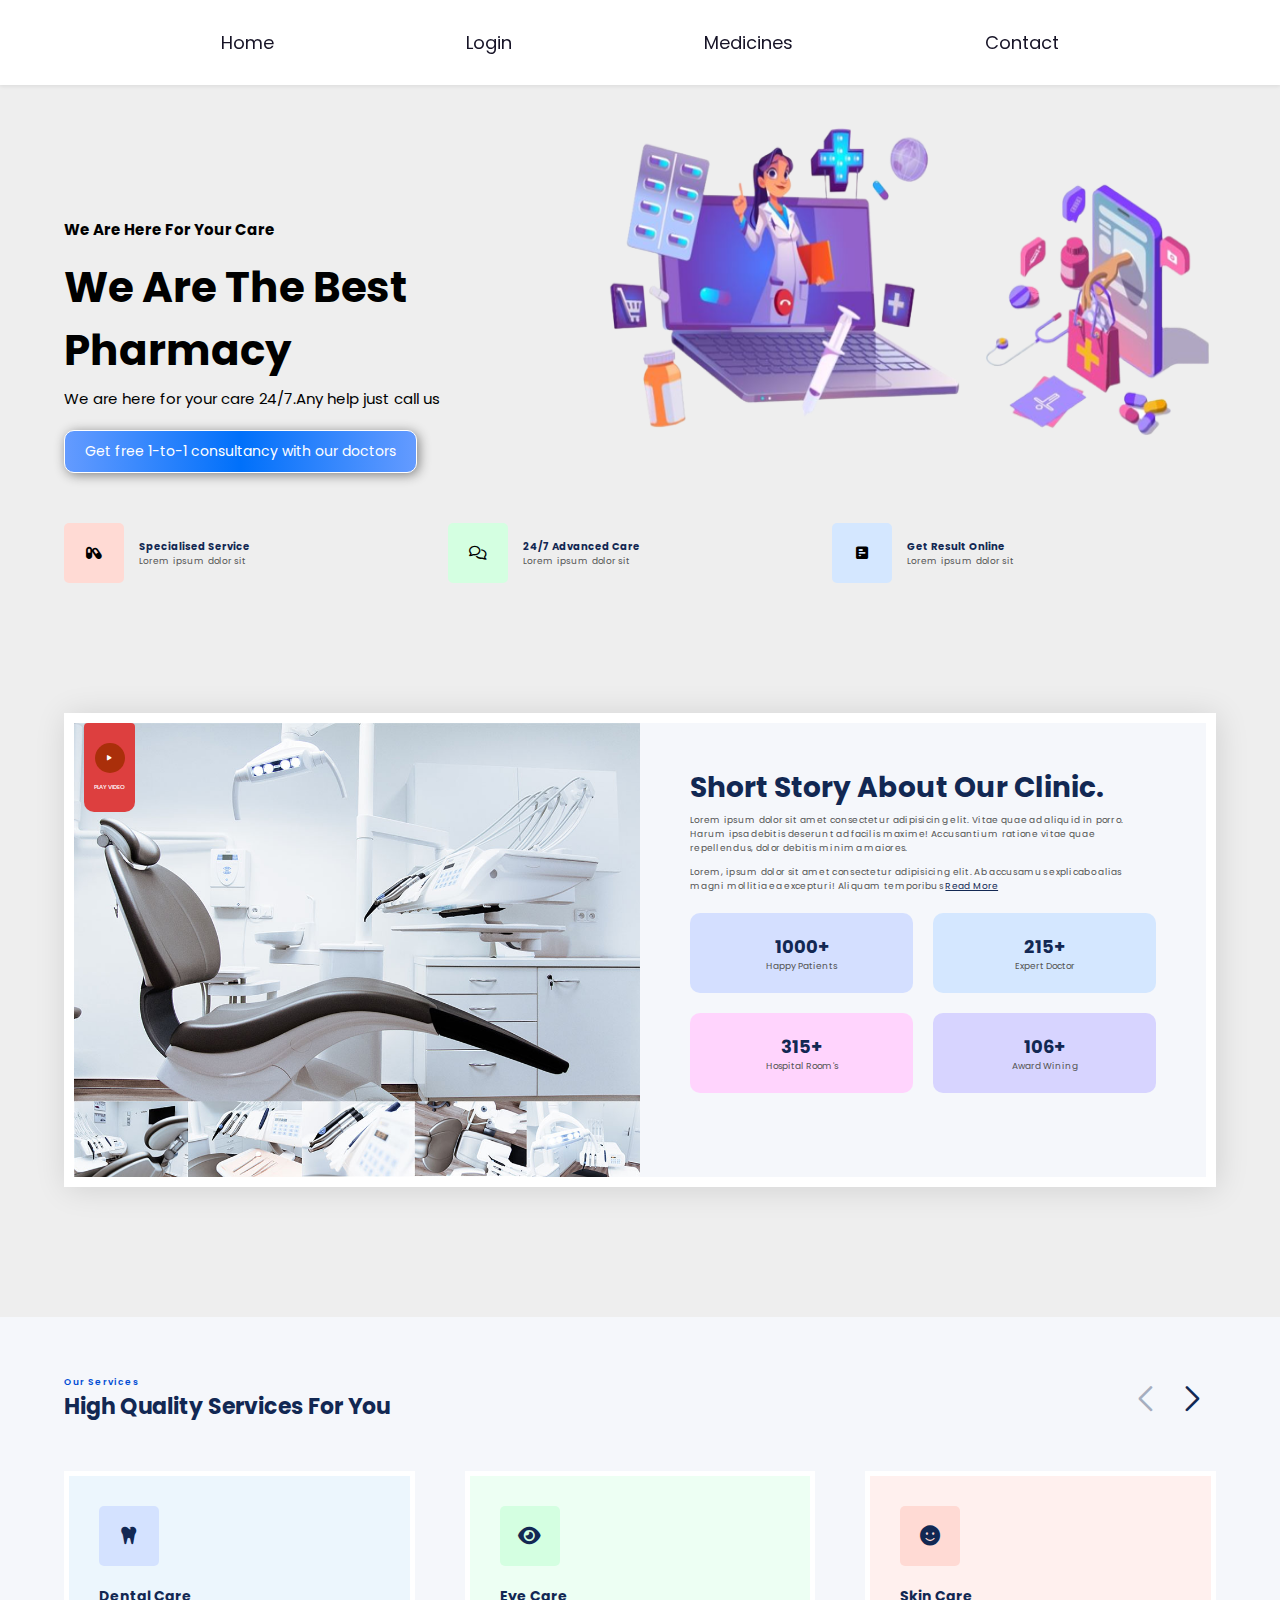
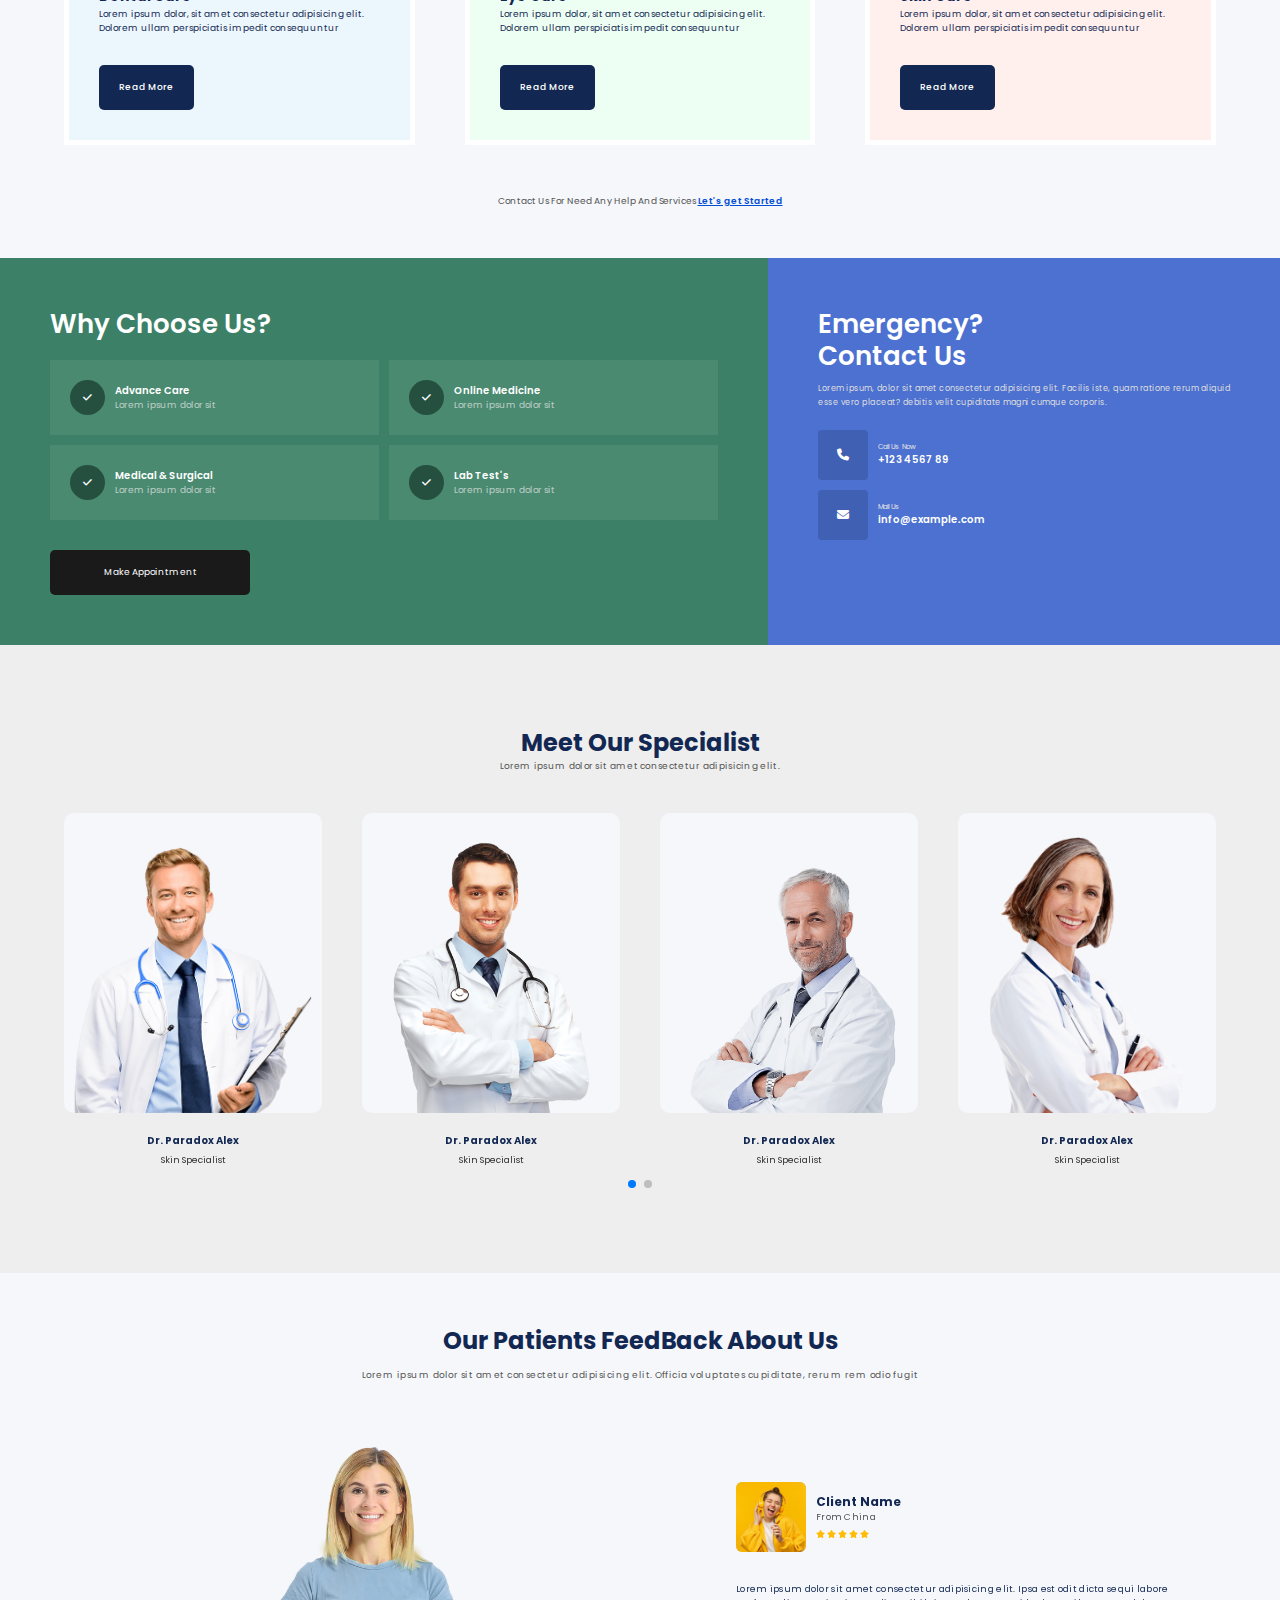
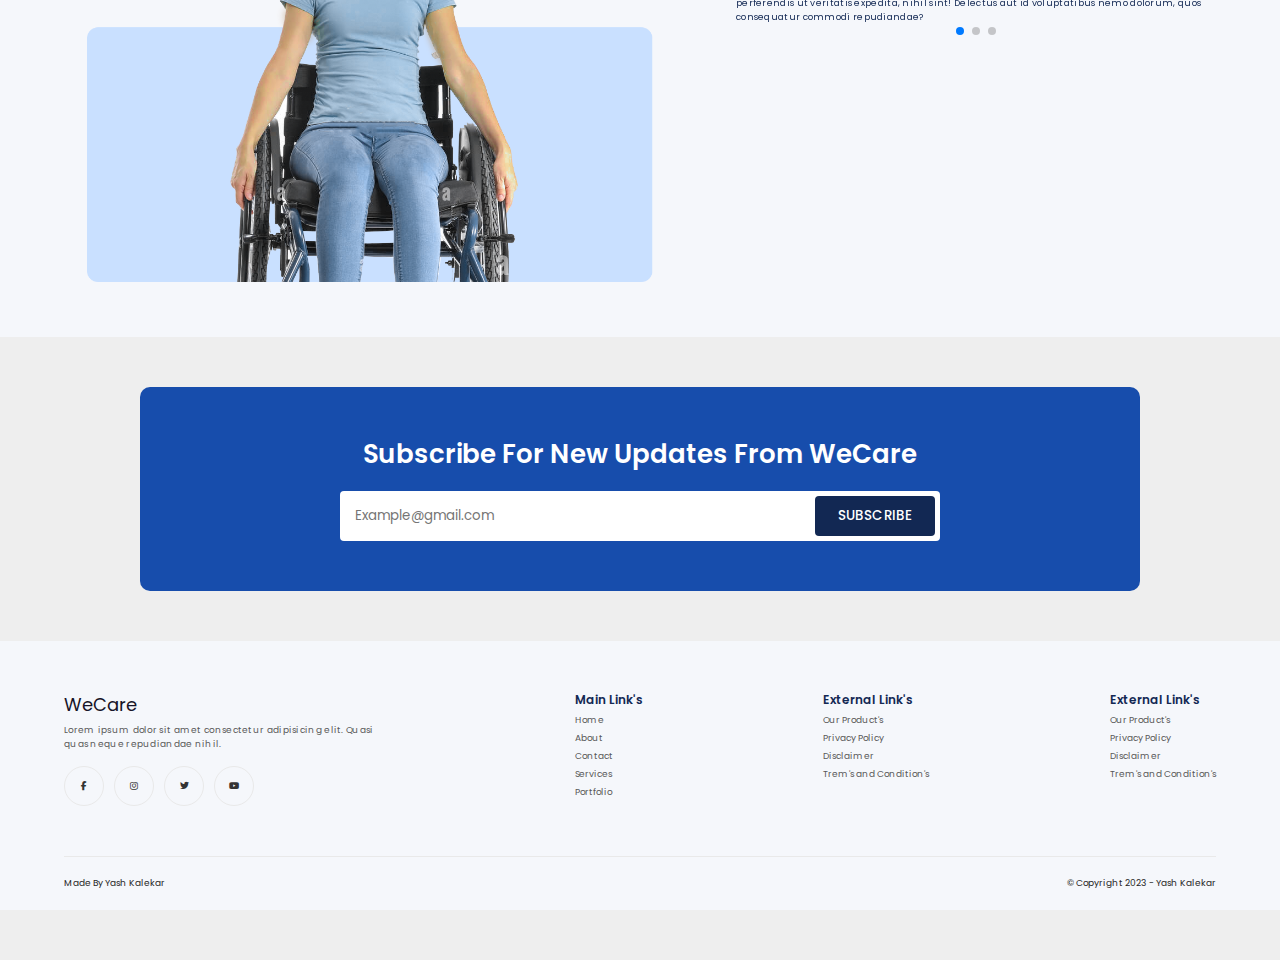
==== index.html @ 453a5436 "your msg" ====
<!DOCTYPE html>
<html>
<head>
	<meta charset="utf-8">
	<meta http-equiv="X-UA-Compatible" content="IE=edge">
	<meta name="viewport" content="width-device-width, initial-scale=1.0">
	<title>Home</title>
	<!--LINK FOR CSS-->
	<link rel="stylesheet" href="index.css">
	 <!--==Fav-icon=====================-->
    <link rel="shortcut icon" href="images/fav-icon.png">
    <link rel="preconnect" href="https://fonts.googleapis.com"><link rel="preconnect" href="https://fonts.gstatic.com" crossorigin><link href="https://fonts.googleapis.com/css2?family=Poppins:ital,wght@0,100;0,200;0,300;0,400;0,500;0,600;0,700;0,800;0,900;1,100;1,200;1,300;1,400;1,500;1,600;1,700;1,800;1,900&display=swap" rel="stylesheet">
    <!--==Font-Awesome-for-icons=====-->
    <link rel="stylesheet" href="https://cdnjs.cloudflare.com/ajax/libs/font-awesome/6.2.1/css/all.min.css">
    <!-- Link Swiper's CSS -->
    <link rel="stylesheet" href="https://unpkg.com/swiper/swiper-bundle.min.css">
    <!--<link rel="stylesheet" href="https://cdn.jsdelivr.net/npm/swiper/swiper-bundle.min.css">-->

</head>
<body>
<!--Preloader-->
<div id="preloader">
</div>
<!--Preloader-->
	<!--HEADER-->
	<header class="header">
		<!--NAV-->
		<div class="nav-container">
			<a href="index.html" class="logo">Home</a>
			<a href="login.html" class="logo">Login</a>
			<a href="medicine.html" class="logo">Medicines</a>
			<a href="contact.html" class="logo">Contact</a>
    	
	</header>

	<!--main-->

<section class="main">
	<div class="left">
		<h2>We are Here for your care</h2>
		<h1>We are the best pharmacy</h1>
		<p>We are here for your care 24/7.Any help just call us</p>

		<a href="doctor.html"><!--Change it-->
			<button>Get free 1-to-1 consultancy with our doctors</button>
		</a>
	</div>

	<div class="right">
		<img src="image/w1.png"> 	
	</div>
	
</section>

<!--main-->

<!--ABOUT US-->


    <!--==service-info===========================-->
    <section class="what-we-provide">

        <!--**box1***********-->
        <div class="w-info-box w-i-box1">
            <!--icon-->
            <div class="w-info-icon">
                <i class="fa-solid fa-capsules"></i>
            </div>
            <!--text-->
            <div class="w-info-text">
                <strong>Specialised Service</strong>
                <p>Lorem ipsum dolor sit </p>
            </div>
        </div>
        <!--**box2***********-->
        <div class="w-info-box w-i-box2">
            <!--icon-->
            <div class="w-info-icon">
                <i class="fa-regular fa-comments"></i>
            </div>
            <!--text-->
            <div class="w-info-text">
                <strong>24/7 Advanced Care</strong>
                <p>Lorem ipsum dolor sit </p>
            </div>
        </div>
        <!--**box3***********-->
        <div class="w-info-box w-i-box3">
            <!--icon-->
            <div class="w-info-icon">
                <i class="fa-solid fa-square-poll-horizontal"></i>
            </div>
            <!--text-->
            <div class="w-info-text">
                <strong>Get Result Online</strong>
                <p>Lorem ipsum dolor sit </p>
            </div>
        </div>
    
    </section><!--end-->


    <!--==Story=============================-->
    <section id="our_story">

        <!--**img**-->
        <div class="our-story-img">
            <img src="images/story_img.jpg" />
            <a href="#" class="story-play-btn">
                <i class="fa-solid fa-play"></i>
                Play Video
            </a>
        </div>
        <!--**text**-->
        <div class="our-stroy-text">
            <h2>Short Story About Our Clinic.</h2>
            <p>Lorem ipsum dolor sit amet consectetur adipisicing elit. Vitae quae ad aliquid in porro. Harum ipsa debitis deserunt ad facilis maxime! Accusantium ratione vitae quae repellendus, dolor debitis minima maiores.</p>
            <p>Lorem, ipsum dolor sit amet consectetur adipisicing elit. Ab accusamus explicabo alias magni mollitia ea excepturi! Aliquam temporibus <a>Read More</a></p>
            <!--numbers-of-happy-patients-->
            <div class="story-numbers-container">
                <!--box-->
                <div class="story-numbers-box s-n-box1">
                    <strong>1000+</strong>
                    <span>Happy Patients</span>
                </div>
                <!--box-->
                <div class="story-numbers-box s-n-box2">
                    <strong>215+</strong>
                    <span>Expert Doctor</span>
                </div>
                <!--box-->
                <div class="story-numbers-box s-n-box3">
                    <strong>315+</strong>
                    <span>Hospital Room's</span>
                </div>
                <!--box-->
                <div class="story-numbers-box s-n-box4">
                    <strong>106+</strong>
                    <span>Award Wining</span>
                </div>
            </div>
        </div>
        
    </section><!--story-end-->

        <!--==Our-Services======================-->
    <section id="our-services">

        <!--**heading********************-->
        <div class="services-heading">
            <!--text-->
            <div class="services-heading-text">
                <strong>Our Services</strong>
                <h2>High Quality Services For You</h2>
            </div>
            <!--btns-->
            <div class="service-slide-btns">
                <div class="swiper-button-prev"></div>
                <div class="swiper-button-next"></div>
            </div>
        </div>

        <!--**container*******************-->
        <div class="services-box-container">

             <!-- Swiper -->
            <div class="swiper mySwiperservices">
                <div class="swiper-wrapper">
                    <!--**1*******-->
                    <div class="swiper-slide">
                    <!--**box1**-->
                    <div class="service-box s-box1">
                        <!--icon-->
                        <i class="fa-solid fa-tooth"></i>
                        <!--title-->
                        <strong>Dental Care</strong>
                        <!--details-->
                        <p>Lorem ipsum dolor, sit amet consectetur adipisicing elit. Dolorem ullam perspiciatis impedit consequuntur</p>
                        <!--read more-->
                        <a href="#">Read More</a>
                    </div>
                    </div><!--slide-end-->
                    <!--**1*******-->
                    <div class="swiper-slide">
                    <!--**box1**-->
                    <div class="service-box s-box2">
                        <!--icon-->
                        <i class="fa-solid fa-eye"></i>
                        <!--title-->
                        <strong>Eye Care</strong>
                        <!--details-->
                        <p>Lorem ipsum dolor, sit amet consectetur adipisicing elit. Dolorem ullam perspiciatis impedit consequuntur</p>
                        <!--read more-->
                        <a href="#">Read More</a>
                    </div>
                    </div><!--slide-end-->
                    <!--**1*******-->
                    <div class="swiper-slide">
                    <!--**box1**-->
                    <div class="service-box s-box3">
                        <!--icon-->
                        <i class="fa-solid fa-face-smile"></i>
                        <!--title-->
                        <strong>Skin Care</strong>
                        <!--details-->
                        <p>Lorem ipsum dolor, sit amet consectetur adipisicing elit. Dolorem ullam perspiciatis impedit consequuntur</p>
                        <!--read more-->
                        <a href="#">Read More</a>
                    </div>
                    </div><!--slide-end-->
                    <!--**1*******-->
                    <div class="swiper-slide">
                    <!--**box1**-->
                    <div class="service-box s-box4">
                        <!--icon-->
                        <i class="fa-solid fa-user-doctor"></i>
                        <!--title-->
                        <strong>Surgical</strong>
                        <!--details-->
                        <p>Lorem ipsum dolor, sit amet consectetur adipisicing elit. Dolorem ullam perspiciatis impedit consequuntur</p>
                        <!--read more-->
                        <a href="#">Read More</a>
                    </div>
                    </div><!--slide-end-->
                </div><!--wrapper-end-->
            </div><!--swiper-end-->

        </div>

        <!--btn-->
        <span class="service-btn">Contact Us For Need Any Help And Services <a href="#">Let's get Started</a></span>
    
    </section><!--services-end-->

        <!--==Why-choose-us=======================-->
    <section id="why-choose-us">

        <!--**left*****************-->
        <div class="why-choose-us-left">
            <h3>Why Choose Us?</h3>
            <!--==container====-->
            <div class="why-choose-box-container">
                <!--**box**-->
                <div class="why-choose-box">
                    <!--icon-->
                    <i class="fa-solid fa-check"></i>
                    <!--text-->
                    <div class="why-choose-box-text">
                        <strong>Advance Care</strong>
                        <p>Lorem ipsum dolor sit</p>
                    </div>
                </div>
                <!--**box**-->
                <div class="why-choose-box">
                    <!--icon-->
                    <i class="fa-solid fa-check"></i>
                    <!--text-->
                    <div class="why-choose-box-text">
                        <strong>Online Medicine</strong>
                        <p>Lorem ipsum dolor sit</p>
                    </div>
                </div>
                <!--**box**-->
                <div class="why-choose-box">
                    <!--icon-->
                    <i class="fa-solid fa-check"></i>
                    <!--text-->
                    <div class="why-choose-box-text">
                        <strong>Medical & Surgical</strong>
                        <p>Lorem ipsum dolor sit</p>
                    </div>
                </div>
                <!--**box**-->
                <div class="why-choose-box">
                    <!--icon-->
                    <i class="fa-solid fa-check"></i>
                    <!--text-->
                    <div class="why-choose-box-text">
                        <strong>Lab Test's</strong>
                        <p>Lorem ipsum dolor sit</p>
                    </div>
                </div>
            </div>
            <!--==btn========-->
            <a href="#" class="why-choose-us-btn">Make Appointment</a>
        </div><!--left-end-->

        <!--**right*******************-->
        <div class="why-choose-us-right">
            <h3>Emergency?<br/>
                Contact Us
            </h3>
            <p>Lorem ipsum, dolor sit amet consectetur adipisicing elit. Facilis iste, quam ratione rerum aliquid esse vero placeat? debitis velit cupiditate magni cumque corporis.</p>
            <!--==container====-->
            <div class="w-right-contact-container">
                <!--**box**-->
                <div class="w-right-contact-box">
                    <i class="fa-solid fa-phone"></i>
                    <!--text-->
                    <div class="w-right-contact-box-text">
                        <span>Call Us Now</span>
                        <strong>+123 4567 89</strong>
                    </div>
                </div>
                <!--**box**-->
                <div class="w-right-contact-box">
                    <i class="fa-solid fa-envelope"></i>
                    <!--text-->
                    <div class="w-right-contact-box-text">
                        <span>Mail Us</span>
                        <strong>info@example.com</strong>
                    </div>
                </div>
            </div>
        </div><!--right-end-->

    </section><!--end-->




    <!--==Team===========================-->
    <section id="our-team">

        <!--**heading*****************-->
        <div class="our-team-heading">
            <h3>Meet Our Specialist</h3>
            <p>Lorem ipsum dolor sit amet consectetur adipisicing elit.</p>
        </div>

        <!--**team-container***********-->
        <div class="team-box-container">
            <!-- Swiper -->
            <div class="swiper mySwiperteam">
            <div class="swiper-wrapper">
                <!--**1***-->
                <div class="swiper-slide">
                    <!--**box**-->
                    <div class="team-box">
                        <!--img-->
                        <div class="team-img">
                            <img alt="" src="images/d1.png">
                        </div>
                        <!--text-->
                        <div class="team-text">
                            <strong>Dr. Paradox Alex</strong>
                            <span>Skin Specialist</span>
                        </div>
                    </div>
                </div><!--end-slide-->
                <!--**1***-->
                <div class="swiper-slide">
                    <!--**box**-->
                    <div class="team-box">
                        <!--img-->
                        <div class="team-img">
                            <img alt="" src="images/d2.png">
                        </div>
                        <!--text-->
                        <div class="team-text">
                            <strong>Dr. Paradox Alex</strong>
                            <span>Skin Specialist</span>
                        </div>
                    </div>
                </div><!--end-slide-->
                <!--**1***-->
                <div class="swiper-slide">
                    <!--**box**-->
                    <div class="team-box">
                        <!--img-->
                        <div class="team-img">
                            <img alt="" src="images/d3.png">
                        </div>
                        <!--text-->
                        <div class="team-text">
                            <strong>Dr. Paradox Alex</strong>
                            <span>Skin Specialist</span>
                        </div>
                    </div>
                </div><!--end-slide-->
                <!--**1***-->
                <div class="swiper-slide">
                    <!--**box**-->
                    <div class="team-box">
                        <!--img-->
                        <div class="team-img">
                            <img alt="" src="images/d4.png">
                        </div>
                        <!--text-->
                        <div class="team-text">
                            <strong>Dr. Paradox Alex</strong>
                            <span>Skin Specialist</span>
                        </div>
                    </div>
                </div><!--end-slide-->
                <!--**1***-->
                <div class="swiper-slide">
                    <!--**box**-->
                    <div class="team-box">
                        <!--img-->
                        <div class="team-img">
                            <img alt="" src="images/d5.png">
                        </div>
                        <!--text-->
                        <div class="team-text">
                            <strong>Dr. Paradox Alex</strong>
                            <span>Skin Specialist</span>
                        </div>
                    </div>
                </div><!--end-slide-->
            </div><!--wrapper-end-->
            <div class="swiper-pagination"></div>
            </div><!--swiper-end-->

            
        
        </div>

    </section><!--team-end-->

    <!--==Testimonials============================-->
    <section id="testimonials">

        <!--**heading****************-->
        <div class="testimonials-heading">
            <h3>Our Patients FeedBack About Us</h3>
            <p>Lorem ipsum dolor sit amet consectetur adipisicing elit. Officia voluptates cupiditate, rerum rem odio fugit</p>
        </div>


        <!--**testimonials-Content****-->
        <div class="testimonials-content">

            <!--**img************-->
            <div class="testimonials-img">
                <img alt="" src="images/testimonials-img.png">
            </div>

            <!--**box-container**-->
            <div class="testimonials-box-container">

            <!-- Swiper -->
            <div class="swiper mySwipertesti">
            <div class="swiper-wrapper">
                <!--**1***********-->
                <div class="swiper-slide">
                <!--**box**-->
                <div class="testimonials-box">
                    <!--profile-->
                    <div class="t-profile">
                        <!--img-->
                        <div class="t-profile-img">
                            <img alt="" src="images/t1.jpg">
                        </div>
                        <!--text-->
                        <div class="t-profile-text">
                            <strong>Client Name</strong>
                            <span>From China</span>
                            <div class="t-rating">
                                <i class="fa-solid fa-star"></i>
                                <i class="fa-solid fa-star"></i>
                                <i class="fa-solid fa-star"></i>
                                <i class="fa-solid fa-star"></i>
                                <i class="fa-solid fa-star"></i>
                            </div>
                        </div>
                    </div>
                    <!--feedback-->
                    <p>Lorem ipsum dolor sit amet consectetur adipisicing elit. Ipsa est odit dicta sequi labore perferendis ut veritatis expedita, nihil sint! Delectus aut id voluptatibus nemo dolorum, quos consequatur commodi repudiandae?</p>
                </div><!--box-end-->
            </div><!--slide-end-->

            <!--**2***********-->
            <div class="swiper-slide">
                <!--**box**-->
                <div class="testimonials-box">
                    <!--profile-->
                    <div class="t-profile">
                        <!--img-->
                        <div class="t-profile-img">
                            <img alt="" src="images/t1.jpg">
                        </div>
                        <!--text-->
                        <div class="t-profile-text">
                            <strong>Client Name</strong>
                            <span>From China</span>
                            <div class="t-rating">
                                <i class="fa-solid fa-star"></i>
                                <i class="fa-solid fa-star"></i>
                                <i class="fa-solid fa-star"></i>
                                <i class="fa-solid fa-star"></i>
                                <i class="fa-solid fa-star"></i>
                            </div>
                        </div>
                    </div>
                    <!--feedback-->
                    <p>Lorem ipsum dolor sit amet consectetur adipisicing elit. Ipsa est odit dicta sequi labore perferendis ut veritatis expedita, nihil sint! Delectus aut id voluptatibus nemo dolorum, quos consequatur commodi repudiandae?</p>
                </div><!--box-end-->
            </div><!--slide-end-->

            <!--**3***********-->
            <div class="swiper-slide">
                <!--**box**-->
                <div class="testimonials-box">
                    <!--profile-->
                    <div class="t-profile">
                        <!--img-->
                        <div class="t-profile-img">
                            <img alt="" src="images/t1.jpg">
                        </div>
                        <!--text-->
                        <div class="t-profile-text">
                            <strong>Client Name</strong>
                            <span>From China</span>
                            <div class="t-rating">
                                <i class="fa-solid fa-star"></i>
                                <i class="fa-solid fa-star"></i>
                                <i class="fa-solid fa-star"></i>
                                <i class="fa-solid fa-star"></i>
                                <i class="fa-solid fa-star"></i>
                            </div>
                        </div>
                    </div>
                    <!--feedback-->
                    <p>Lorem ipsum dolor sit amet consectetur adipisicing elit. Ipsa est odit dicta sequi labore perferendis ut veritatis expedita, nihil sint! Delectus aut id voluptatibus nemo dolorum, quos consequatur commodi repudiandae?</p>
                </div><!--box-end-->
            </div><!--slide-end-->
            
            </div><!--wrapper-end-->
            <div class="swiper-pagination"></div>
            </div><!--swiper-end-->

            </div><!--container-end-->
        
        </div><!--content-end-->

    </section><!--testimonials-end-->


    <!--==Subscribe===========================-->
    <section id="subscribe">
        <h3>Subscribe For New Updates From WeCare</h3>
        <!--subcribe-box-->
        <form class="subscribe-box">
            <input type="email" placeholder="Example@gmail.com">
            <button>Subscribe</button>
        </form>
    </section><!--end-->


    <footer>
        <div class="footer-container">
            <!--**comoany-box**-->
            <div class="footer-company-box">
                <!--logo-->
                <a href="#" class="logo"><span>We</span>Care</a>
                <!--details-->
                <p>Lorem ipsum dolor sit amet consectetur adipisicing elit. Quasi quas neque repudiandae nihil.</p>
                <!--social-box-->
                <div class="footer-social">
                    <a href="#"><i class="fa-brands fa-facebook-f"></i></a>
                    <a href="#"><i class="fa-brands fa-instagram"></i></a>
                    <a href="#"><i class="fa-brands fa-twitter"></i></a>
                    <a href="#"><i class="fa-brands fa-youtube"></i></a>
                </div>
            </div>
            <!--**link-box***-->
            <div class="footer-link-box">
                <strong>Main Link's</strong>
                <ul>
                    <li><a href="#">Home</a></li>
                    <li><a href="#">About</a></li>
                    <li><a href="#">Contact</a></li>
                    <li><a href="#">Services</a></li>
                    <li><a href="#">Portfolio</a></li>
                </ul>
            </div>
            <!--**link-box***-->
            <div class="footer-link-box">
                <strong>External Link's</strong>
                <ul>
                    <li><a href="#">Our Product's</a></li>
                    <li><a href="#">Privacy Policy</a></li>
                    <li><a href="#">Disclaimer</a></li>
                    <li><a href="#">Trem's and Condition's</a></li>
                </ul>
            </div>
            <!--**link-box***-->
            <div class="footer-link-box">
                <strong>External Link's</strong>
                <ul>
                    <li><a href="#">Our Product's</a></li>
                    <li><a href="#">Privacy Policy</a></li>
                    <li><a href="#">Disclaimer</a></li>
                    <li><a href="#">Trem's and Condition's</a></li>
                </ul>
            </div>
            
   
        </div>

        <!--**bottom**********************-->
        <div class="footer-bottom">
            <span class="footer-owner">Made By Yash Kalekar</span>
            <span class="copyright">&#169; Copyright 2023 -  Yash Kalekar</span>
        </div>
    </footer>


<script>
	var loader = document.getElementById("preloader");
	window.addEventListener("load", function() {
		loader.style.display = "none"
	})
</script>
    <!-- Swiper JS -->

    <script src="https://unpkg.com/swiper/swiper-bundle.min.js"></script>

    <!--<script src="https://cdn.jsdelivr.net/npm/swiper/swiper-bundle.min.js"></script>-->

    <!-- Initialize Swiper -->
    <script>
    /*-services--*/
    var swiper = new Swiper(".mySwiperservices", {
        slidesPerView: 1,
        spaceBetween: 10,
        navigation: {
          nextEl: ".swiper-button-next",
          prevEl: ".swiper-button-prev",
        },
        breakpoints: {
          700: {
            slidesPerView: 2,
            spaceBetween: 40,
          },
          1024: {
            slidesPerView: 3,
            spaceBetween: 50,
          },
        },
      });
    /*--team--*/
    var swiper = new Swiper(".mySwiperteam", {
        slidesPerView: 1,
        spaceBetween: 10,
        pagination: {
          el: ".swiper-pagination",
          clickable: true,
        },
        breakpoints: {
          560: {
            slidesPerView: 2,
            spaceBetween: 20,
          },
          950: {
            slidesPerView: 3,
            spaceBetween: 40,
          },
          1250: {
            slidesPerView: 4,
            spaceBetween: 40,
          },
        },
      });
    /*--testimonials--*/
      var testimonialSwiper = new Swiper(".mySwipertesti", {
        pagination: {
          el: ".swiper-pagination",
        },
      });
    </script>
</body>
</html>
---- index.css ----
/* GOOGLE FONTS */
@import url('https://fonts.googleapis.com/css2?family=Poppins:wght@400;500;600;700&display=swap');
*{
	font-family: 'Poppins', sans-serif;
	margin: 0;
	padding: 0;
	scroll-padding-top: 2rem;
	scroll-behavior: smooth;
	box-sizing: border-box;
	list-style: none;
	text-decoration: none;
}
:root{
	--black: black;
	-light-color:#666;
	--box-shadow: 2px 2px 12px grey;
	--border: 2rem solid rgba(0,0,0.1);
	--main-color: #fd4646;
	--text-color: #171427;
	--bg-color: #fff;
}

html{
	font-size: 62.5%;
	overflow-x: hidden;
	scroll-behavior: smooth;
	overflow-x: scroll;
	scroll-padding-top: 7rem;

}

body{
	background: #eee;
	padding-top: 10%;
	align-items: center;
	flex-direction: column;
	margin: -20px 0 50px;
	justify-content: center;
	min-height: 100vh;
	display: flex;
}

/*header*/
header{
	position: fixed;
	top: 0;
	left: 0;
	width: 100%;
	background: var(--bg-color);
	box-shadow: 0 1px 4px hsl(0 4% 15% / 10%);
	z-index: 100;
}

.nav-container {
	display: flex;
	align-items: center;
	justify-content: space-evenly;
	padding: 29px;
}
.logo{
	font-size: 180%;
	color: var(--text-color);
	font-weight: 400;

}


/*header*/
/*main*/

.main{
	width: 90%;
	display: flex;
}

.main.left{
	padding-left: 50px;
	text-align: center;
	line-height: 1.6;
}

.main .left h2{
	padding-top: 10px;
	font-size: 15px;
	text-transform: capitalize;
	color: var(--light-color);
	margin-top: 100px;
}

.main .left h1{
	font-size: 42px;
	text-transform: capitalize;
	font-weight: 700;
	margin: 15px 0 5px;
}

.main .left p{
	margin-bottom: 20px;
	font-size: 15px;
	color: var(--light-color);
}

.main .left button{
	padding-top: 12px;
	padding: 10px 20px;
	text-align: center;
	font-size: 14px;
	color: #fff;
	cursor: pointer;
	border: 1px solid;
	box-shadow: var(--box-shadow);
	background-image: linear-gradient(to right,#649bff,#0070fa,#649bff); 
	border-radius: 10px;

}

.main .right img{
	padding-top: 10px; /* Adjust as needed */
    margin: 0; /* Remove margin if not needed */
	width: 100%;
	height: 100%;
	display: flex;
}

/*main*/

/*preloader*/
#preloader {
	background: #FFFFFF url(image/loader.gif) no-repeat center center;
    position: fixed;
    top: 0;
    left: 0;
    width: 100%;
    height: 100%;
    display: flex;
    justify-content: center;
    align-items: center;
    z-index: 9999; /* Make sure it's above other content */
}


@keyframes spin {
    0% { transform: rotate(0deg); }
    100% { transform: rotate(360deg); }
}

/*ABOUT US*/

/*==what-we-provide===============*/
.what-we-provide{
    max-width: 1200px;
    width: 90%;
    margin: 50px auto;
    display: grid;
    grid-template-columns: 1fr 1fr 1fr;
}
.w-info-box{
    display: flex;
    justify-content: flex-start;
    align-items: center;
}
.w-info-icon{
    width: 60px;
    height: 60px;
    display: flex;
    justify-content: center;
    align-items: center;
    border-radius: 5px;
    margin-right: 15px;
    font-size: 1.4rem;
}
.w-info-text{
    display: flex;
    flex-direction: column;
}
.w-info-text strong{
    color: #122853;
    font-weight: 700;
}
.w-info-text p{
    color: #535353;
    font-size: 0.9rem;
    letter-spacing: 0.3px;
}
.w-i-box1 .w-info-icon{
    background-color: #ffdad4;
}
.w-i-box2 .w-info-icon{
    background-color: #d4ffe1;
}
.w-i-box3 .w-info-icon{
    background-color: #d4e7ff;
}

/*==our-story=======================*/
#our_story{
    background-color: #f5f7fb;
    max-width: 1200px;
    width: 90%;
    margin: 80px auto;
    border: 10px solid #ffffff;
    box-shadow: 2px 2px 30px rgba(0,0,0,0.12);
    display: grid;
    grid-template-columns: 1fr 1fr;
}
.our-story-img{
    position: relative;
    display: flex;
}
.our-story-img img{
    width: 100%;
    height: 100%;
    object-fit: cover;
    object-position: center;
}
.story-play-btn{
    position: absolute;
    left: 10px;
    top: 0px;
    display: flex;
    flex-direction: column;
    justify-content: center;
    align-items: center;
    background-color: #dd3f3f;
    padding: 20px 10px;
    border-radius: 4px 4px 10px 10px;
    color: #ffffff;
    font-size: 0.6rem;
    text-transform: uppercase;
    font-weight: 500;
}
.story-play-btn i{
    width: 30px;
    height: 30px;
    border-radius: 50%;
    background-color: #aa2f0a;
    color: #ffffff;
    display: flex;
    justify-content: center;
    align-items: center;
    margin-bottom: 10px;
}
.our-stroy-text{
    padding: 50px;
}
.our-stroy-text h2{
    font-size: 2.8rem;
    color: #122853;
    line-height: 3rem;
}
.our-stroy-text p{
    color: #535353;
    font-size: 0.9rem;
    margin: 10px 0px;
    line-height: 1.4rem;
    letter-spacing: 0.3px;
}
.our-stroy-text p a{
    color: #122853;
    text-decoration: underline;
}
.story-numbers-container{
    display: grid;
    grid-template-columns: 1fr 1fr;
    grid-gap: 20px;
    margin-top: 20px;
}
.story-numbers-box{
    padding: 20px;
    display: flex;
    flex-direction: column;
    justify-content: center;
    align-items: center;
    text-align: center;
    border-radius: 10px;
}
.story-numbers-box strong{
    color: #122853;
    font-weight: 700;
    font-size: 1.8rem;
}
.story-numbers-box span{
    color: #535353;
    font-size: 0.9rem;
}
.s-n-box1{
    background-color: #d4dfff;
}
.s-n-box2{
    background-color: #d4e7ff;
}
.s-n-box3{
    background-color: #ffd4fd;
}
.s-n-box4{
    background-color: #d7d4ff;
}


/*==our-services=====================*/
#our-services{
    width: 100%;
    margin: 50px auto 0px auto;
    background-color: #f5f7fb;
    padding: 50px 0px;
    display: flex;
    flex-direction: column;
    justify-content: center;
    align-items: center;
}
.services-heading{
    display: flex;
    justify-content: space-between;
    align-items: center;
    max-width: 1200px;
    width: 90%;
    margin: auto;
}
.services-heading-text strong{
    color: #014dd5;
    font-size: 0.9rem;
    font-weight: 600;
    letter-spacing: 1px;
}
.services-heading-text h2{
    font-size: 2.2rem;
    color: #122853;
    font-weight: 700;
    max-width: 600px;
}
.swiper-button-next,
.swiper-button-prev{
    position: static !important;
    transform: translate(0,0);
    margin: 10px !important;
}
.service-slide-btns{
    display: flex;
    justify-content: center;
    align-items: center;}
.swiper-button-next::after,
.swiper-button-prev::after{
    font-size: 25px !important;
    font-weight: 800;
    color: #122853;
}
.services-box-container{
    max-width: 1200px;
    width: 90%;
    margin: 40px auto;
    overflow: hidden;
}
.service-box{
    display: flex;
    flex-direction: column;
    justify-content: center;
    align-items: flex-start;
    max-width: 100%;/*350px*/
    border: 5px solid #ffffff;
    padding: 30px;
}
.service-box:hover{
    border: 5px solid #c7d0eb;
}
.service-box i{
    font-size: 2rem;
    color: #122853;
    width: 60px;
    height: 60px;
    border-radius:5px;
    display: flex;
    justify-content: center;
    align-items: center;
}
.service-box strong{
    color: #122853;
    font-size: 1.4rem;
    margin-top: 20px;
}
.service-box p{
    font-size: 0.9rem;
    line-height: 1.4rem;
    color:#122853;
    display: -webkit-box;
    -webkit-line-clamp: 3;
    -webkit-box-orient: vertical;
    overflow: hidden;  
}
.service-box a{
    height: 45px;
    background-color: #122853;
    color: #ffffff;
    padding: 0px 20px;
    display: flex;
    justify-content: center;
    align-items: center;
    font-size: 0.9rem;
    font-weight: 500;
    border-radius: 5px;
    margin-top: 30px;
}
.s-box1 i{
    background-color: #d4e2ff;
}
.s-box2 i{
    background-color: #d4ffe1;
}
.s-box3 i{
    background-color: #ffdad4;
}
.s-box4 i{
    background-color: #faf4b8;
}

.s-box1{
    background-color: #ecf6fd;
}
.s-box2{
    background-color: #edfff3;
}
.s-box3{
    background-color: #fff0ee;
}
.s-box4{
    background-color: #fcffcf;
}
.service-btn{
    color: #535353;
    font-size: 0.9rem;
    margin-top: 10px;
    text-align: center;
    padding: 0px 10px;
}
.service-btn a{
    color: #014dd5;
    text-decoration: underline;
    font-weight: 600;
}


/*==why-choose-us======================*/
#why-choose-us{
    width: 100%;
    display: grid;
    grid-template-columns: 1.5fr 1fr;
}
.why-choose-us-left{
    padding: 50px;
    background-color: #3c8167;
}
.why-choose-us-right{
    background-color: #4c71d0;
    padding: 50px;
}
.why-choose-us-right h3,
.why-choose-us-left h3{
    font-size: 2.6rem;
    color: #ffffff;
    font-weight: 600;
    line-height: 3.2rem;
}
.why-choose-box-container{
    display: grid;
    grid-template-columns: 1fr 1fr;
    margin-top: 20px;
    grid-gap: 10px;
}
.why-choose-box{
    display: flex;
    justify-content: flex-start;
    align-items: center;
    padding: 20px;
    background-color: #4a8a70;
}
.why-choose-box i{
    width: 35px;
    height: 35px;
    border-radius: 50%;
    display: flex;
    justify-content: center;
    align-items: center;
    color: #ffffff;
    background-color: #25503f;
    margin-right: 10px;
}
.why-choose-box-text{
    display: flex;
    flex-direction: column;
    justify-content: center;
}
.why-choose-box-text strong{
    color: #ffffff;
    font-weight: 600;
}
.why-choose-box-text p{
    color: #ececec;
    font-size: 0.9rem;
    opacity: 0.7;
}
.why-choose-us-left a{
    background-color: #1a1a1b;
    color: #ffffff;
    padding: 0px 10px;
    height: 45px;
    display: flex;
    justify-content: center;
    align-items: center;
    border-radius: 5px;
    max-width: 200px;
    margin-top: 30px;
    font-size: 0.9rem;
}
.why-choose-us-right p{
    color: #dfdfdf;
    font-size: 0.8rem;
    line-height: 1.4rem;
    letter-spacing: 0.5px;
    margin: 10px 0px;
}
.w-right-contact-container{
    width: 100%;
    display: flex;
    flex-direction: column;
}
.w-right-contact-box{
    display: flex;
    justify-content: flex-start;
    align-items: center;
    margin-top: 10px;
}
.w-right-contact-box i{
    width: 50px;
    height: 50px;
    background-color:#4060b3;
    border-radius: 4px;
    display: flex;
    justify-content: center;
    align-items: center;
    color: #ffffff;
    font-size: 1.2rem;
    margin-right: 10px;
}
.w-right-contact-box-text{
    display: flex;
    flex-direction: column;
}
.w-right-contact-box-text span{
    color: #e4e4e4;
    font-size: 0.7rem;
}
.w-right-contact-box-text strong{
    font-size: 1rem;
    color: #ffffff;
    font-weight: 600;
}

/*==our-team====================*/
#our-team{
    max-width: 1200px;
    width: 90%;
    margin: 80px auto;
}
.our-team-heading{
    display: flex;
    flex-direction: column;
    justify-content: center;
    align-items: center;
    text-align: center;
}
.our-team-heading h3{
    font-size: 2.4rem;
    color: #122853;
}
.our-team-heading p{
    color: #535353;
    letter-spacing: 0.3px;
    font-size: 0.9rem;
}
.team-box-container{
    width: 100%;
    overflow: hidden;
    margin-top: 40px;
}
.team-box{
    max-width: 100%;/*300px*/
    display: flex;
    flex-direction: column;
}
.team-img{
    background-color: #f5f7fb;
    padding: 10px 10px 0px 10px;
    border-radius: 10px;
    height: 300px;
    display: flex;
    align-items: flex-end;
}
.team-img img{
    width: 100%;
    height: 95%;
    object-fit: contain;
    object-position: center bottom;
}
.team-text{
    display: flex;
    flex-direction: column;
    justify-content: center;
    align-items: center;
    text-align: center;
    padding: 10px;
    margin-top: 10px;
}
.team-text strong{
    color: #122853;
}
.team-text span{
    color: #303030;
    font-size: 0.9rem;
    margin-top: 5px;
}

/*==Testimonials=============================*/
#testimonials{
    background-color: #f5f7fb;
    padding: 50px 0px;
    width: 100%;
    display: flex;
    flex-direction: column;
    justify-content: center;
    align-items: center;
}
.testimonials-heading{
    max-width: 1200px;
    width: 90%;
    display: flex;
    flex-direction: column;
    justify-content: center;
    align-items: center;
    text-align: center;
}
.testimonials-heading h3{
    font-size: 2.4rem;
    color: #122853;
}
.testimonials-heading p{
    color: #535353;
    margin-top: 10px;
    max-width: 600px;
    font-size: 0.9rem;
    letter-spacing: 0.5px;
    line-height: 1.4rem;
}
.testimonials-content{
    max-width: 1200px;
    width: 90%;
    display: grid;
    grid-template-columns: 1.4fr 1fr;
    margin-top:50px;
}
.testimonials-img{
    height: 100%;
    margin-left: auto;
    margin-right: 60px;
}
.testimonials-img img{
    height: 100%;
    max-height: 450px;
    object-fit: contain;
    object-position: center;
}
.testimonials-box-container{
    margin-top: 50px;
    overflow: hidden;
}
.testimonials-box{
    display: flex;
    flex-direction: column;
    width: 100%;
}
.t-profile{
    display: flex;
    justify-content: flex-start;
    align-items: center;
}
.t-profile-img{
    width: 70px;
    height: 70px;
    border-radius: 6px;
    background-color: #c7d0eb;
    margin-right: 10px;
    overflow: hidden;
}
.t-profile-img img{
    width: 100%;
    height: 100%;
    object-fit: cover;
    object-position: center;
}
.t-profile-text{
    display: flex;
    flex-direction: column;
    align-items: flex-start;
}
.t-profile-text strong{
    color: #122853;
    font-size: 1.2rem;
}
.t-profile-text span{
    color: #535353;
    font-size: 0.9rem;
    letter-spacing: 0.3px;
}
.t-rating{
    font-size: 0.8rem;
    color: #ffbc02;
    margin-top: 5px;
}
.testimonials-box p{
    font-size: 0.9rem;
    color: #122853;
    line-height: 1.4rem;
    letter-spacing: 0.3px;
    margin-top: 30px;
}
.swiper-pagination{
   position: static !important;
}

/*==subscribe=====================*/
#subscribe{
    max-width: 1000px;
    width: 90%;
    background-color:#174dac;
    padding: 50px;  
    border-radius: 10px;
    margin: 50px auto;
    display: flex;
    flex-direction: column;
    justify-content: center;
    align-items: center;
}
#subscribe h3{
    font-size: 2.6rem;
    color: #ffffff;
    font-weight: 600;
    line-height: 3.4rem;
    max-width:600px;
    text-align: center;
}
.subscribe-box{
    max-width: 600px;
    width: 100%;
    background-color: #ffffff;
    border-radius: 4px;
    height: 50px;
    display: flex;
    padding: 5px;
    margin-top: 20px;
}
.subscribe-box input{
    width: 100%;
    height: 100%;
    padding: 0px 10px;
    border: none;
    outline: none;
}
.subscribe-box button{
    background-color: #122853;
    color: #ffffff;
    border-radius: 4px;
    max-width: 120px;
    width: 100%;
    border: none;
    outline: none;
    cursor: pointer;
    text-transform: uppercase;
    font-weight: 500;
    letter-spacing: 0.4px;
}
/*==footer================================*/
footer{
    width: 100%;
    background-color:  #f5f7fb;
}
.footer-container{
    max-width: 1200px;
    width: 90%;
    margin: 0px auto;
    padding: 50px 0px;
    display:flex;
    justify-content: space-between;
    align-items: flex-start;
}
.footer-company-box{
    max-width: 330px;
}
.footer-company-box p{
    color: #585858;
    margin: 5px 0px;
    font-size: 0.9rem;
    letter-spacing: 0.3px;
    line-height: 1.4rem;
}
.footer-social{
    display: flex;
    align-items: center;
    flex-wrap: wrap;
}
.footer-social a{
    margin-top: 10px;
    margin-right: 10px;
    width: 40px;
    height: 40px;
    border-radius: 50%;
    display: flex;
    justify-content: center;
    align-items: center;
    border: 1px solid #e9e9e9;
    color: #333333;
    font-size: 0.9rem;
    transition: all ease 0.3s;
}
.footer-social a:hover{
    background-color: #122853;
    color: #ffffff;
}
.footer-link-box strong{
    font-size: 1.2rem;
    color: #122853;
    font-weight: 600;
}
.footer-link-box ul{
    margin-top: 5px;
}
.footer-container ul li a{
    color: #585858;
    font-size: 0.9rem;
    margin-bottom: 5px;
    display: flex;
    transition: all ease 0.3s;
}
.footer-container ul li a:hover{
    color: #122853;
}
.footer-bottom{
    display: flex;
    justify-content: space-between;
    align-items: center;
    flex-wrap: wrap;
    grid-gap: 10px;
    border-top: 1px solid #e9e9e9;
    padding: 20px 0px;
    max-width: 1200px;
    width: 90%;
    margin: auto;
}
.footer-bottom span{
    color: #252525;
    font-size: 0.9rem;
}

/*==making-responsive====================*/
.menu-icon,
.menu-btn{
    display: none;
}
@media(max-width:1200px){
    .footer-container{
        display: grid;
        grid-template-columns: 1fr 1fr;
        grid-gap: 40px;
    }
}
@media(max-width:1050px){
    .hero-content{
        display: flex;
        flex-direction: column-reverse;
        justify-content: center;
        align-items: center;
        margin: 50px auto;
    }
    .hero-text{
        margin-bottom: 40px;
        background-color: #ffffff;
        padding: 30px;
        margin-top: 0px;
    }
}
@media(max-width:950px){
    .navigation{
        justify-content: space-between;
        padding: 30px 0px;
        position: relative;
        width: 100%;
        padding: 20px;
    }
    .logo,
    .nav-appointment-btn{
        z-index: 103;
    }
    .logo{
        margin-right: auto;
        margin-left: 20px;
    }
    .navigation .menu{
        display: none;
        position: absolute;
        left: 0px;
        top:100%;
        background-color: #ffffff;
        width: 100%;
        padding: 0px;
        margin: 0px;
        z-index: 102;
        box-shadow: 2px 30px 30px rgba(0,0,0,0.06);
    }
    .navigation .menu::after{
        content: '';
        position: absolute;
        left: 0px;
        top: -100%;
        background-color: #ffffff;
        width: 100%;
        height: 100%;
    }
    .navigation .menu li{
        width:100%;
        margin: 0px;
        padding: 0px;
    }
    .navigation .menu li a{
        width: 100%;
        height: 40px;
        display: flex;
        align-items: center;
        margin: 0px;
        padding: 30px 20px;
    }
    .menu-icon{
        display: block;
    }
    .navigation .menu-icon{
        cursor: pointer;
        float: right;
        padding: 10px 0px;
        position: relative;
        user-select: none;
        z-index: 106;
    }
    .navigation .menu-icon .nav-icon{
        background-color: #181818;
        display: block;
        position: relative;
        height: 2px;
        transition: background 0.2s ease-out;
        width: 25px;
    }
    .navigation .menu-icon .nav-icon::before,
    .navigation .menu-icon .nav-icon::after{
        background-color: #181818;
        content: '';
        position: absolute;
        height: 100%;
        transition: all ease-out 0.2s;
        width: 100%;
    }

    .navigation .menu-icon .nav-icon::before{
        top: 9px;
    }
    .navigation .menu-icon .nav-icon::after{
        top: -9px;
    }
    .navigation .menu-icon:checked ~ .menu-icon .nav-icon,
    .navigation .menu-btn:checked ~ .menu-icon .nav-icon{
        background-color: transparent;
    }
    .navigation .menu-btn:checked ~ .menu-icon .nav-icon::before{
        transform: rotate(-45deg);
        top: 0px;
    }
    .navigation .menu-btn:checked ~ .menu-icon .nav-icon::after{
        transform: rotate(45deg);
        top: 0px;
    }
 
    .navigation .menu-btn:checked ~ .menu{
        display: block;
    }

    .what-we-provide{
        grid-template-columns: 1fr 1fr;
        grid-gap: 20px;
    }
    #our_story{
        grid-template-columns: 1fr;
    }
    .our-story-img img{
        max-height: 400px;
    }
    .our-stroy-text{
        padding: 30px;
    }
    #why-choose-us{
        grid-template-columns: 1fr;
    }
    .testimonials-content{
        grid-template-columns: 1fr;
    }
    .testimonials-img{
        margin-right: auto;
    }
    .testimonials-img img{
        width: 100%;
    }
}
@media(max-width:620px){
    .hero-text{
        padding: 20px;
    }
    .hero-text h1,
    .our-stroy-text h2,
    .services-heading h2,
    .why-choose-us-left h3,
    .why-choose-us-right h3,
    .our-team-heading h3,
    .testimonials-heading h3{
        font-size: 1.8rem;
        line-height: 2.2rem;
    }
    .hero-text-btns{
        flex-direction: column;
    }
    .hero-text-btns a{
        width: 100%;
        margin-top: 5px;
    }
    .appointment-search{
        grid-template-columns: 1fr;
    }
    .appointment-search button{
        height: 45px;
    }
    .what-we-provide{
        grid-template-columns: 1fr;
    }
    .our-stroy-text{
        padding: 20px 15px;
    }
    .story-numbers-box{
        padding: 15px;
    }
    .story-numbers-box strong{
        font-size: 1.4rem;
    }
    .why-choose-us-right,
    .why-choose-us-left{
        padding: 30px 20px;
    }
    .why-choose-box-container{
        grid-template-columns: 1fr;}
    #subscribe h3{
        font-size: 1.4rem;
        line-height: 1.8rem;
    }
    #subscribe{
        padding: 20px;
    }
	 .footer-container{
        grid-template-columns: 1fr;
    }
}
@media(max-width:320px){
    .nav-appointment-btn{
        display: none;
    }
    .story-numbers-container{
        grid-template-columns: 1fr;
    }
}
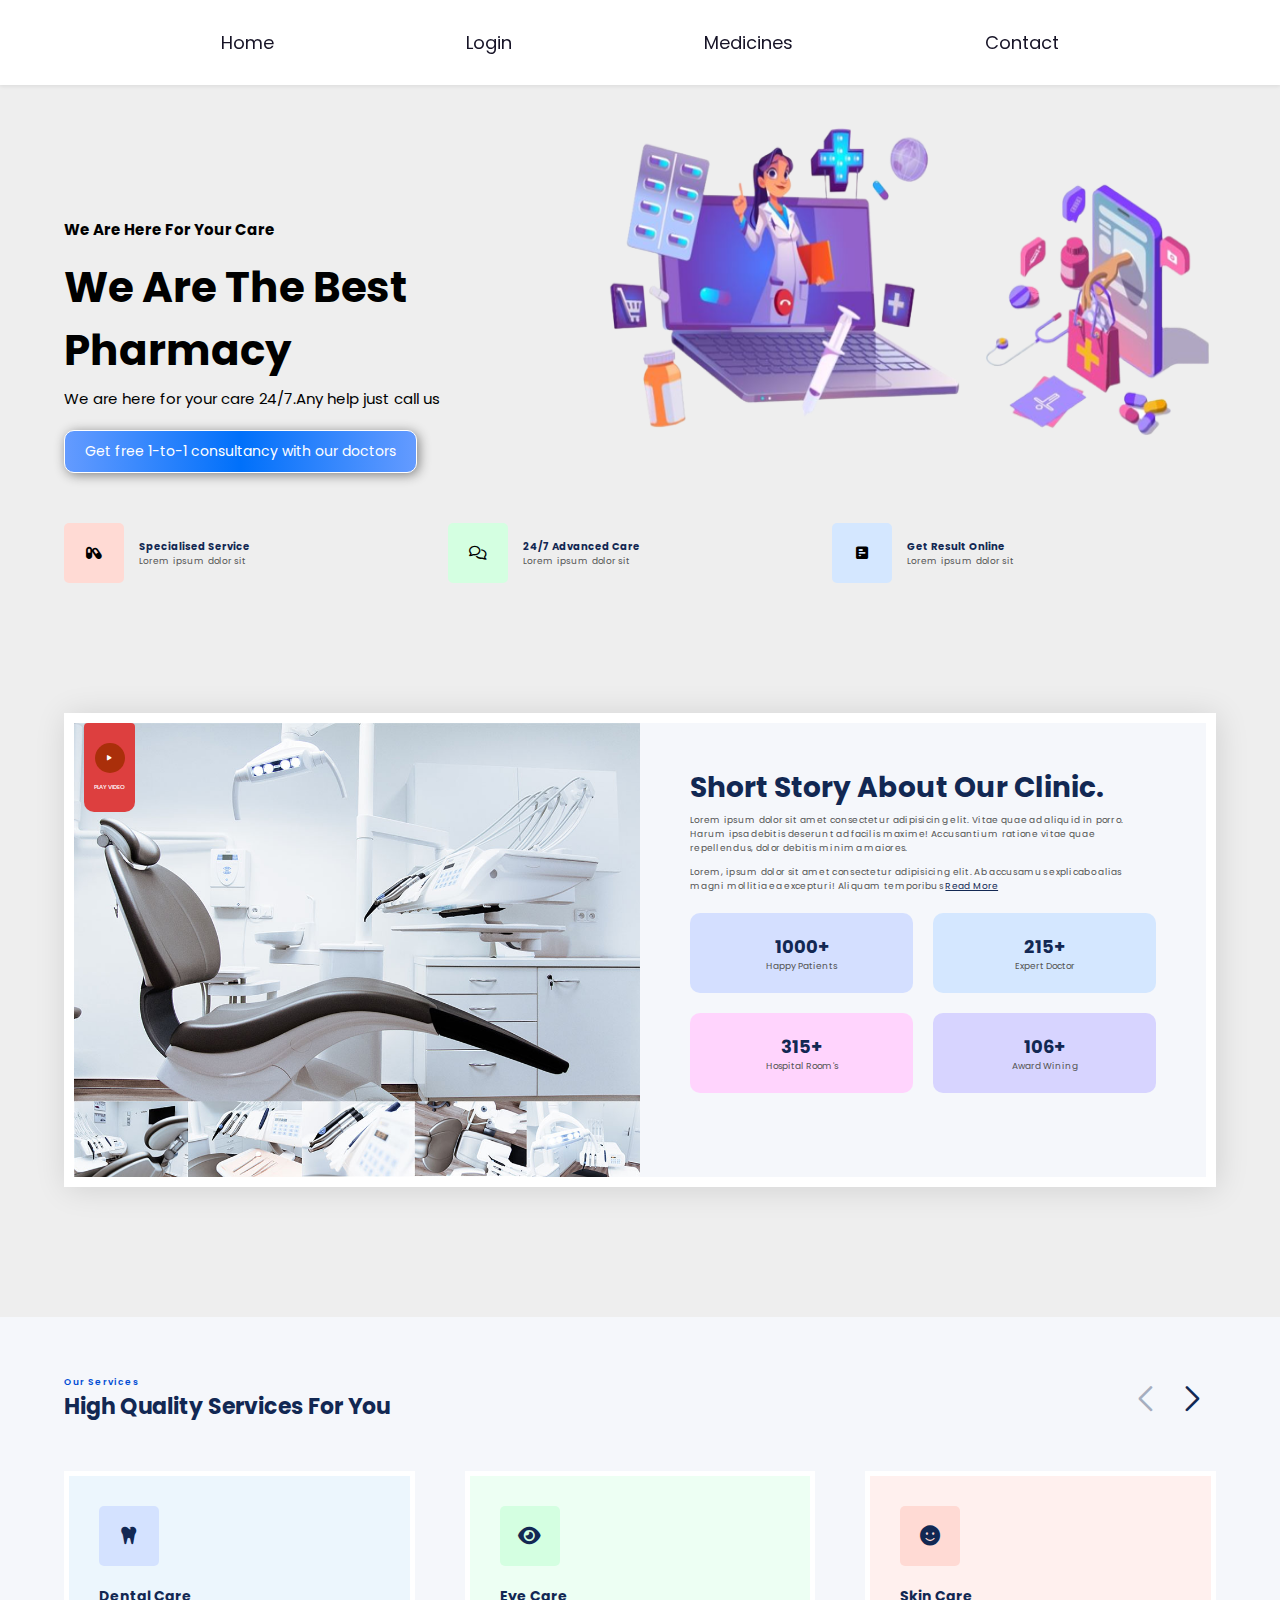
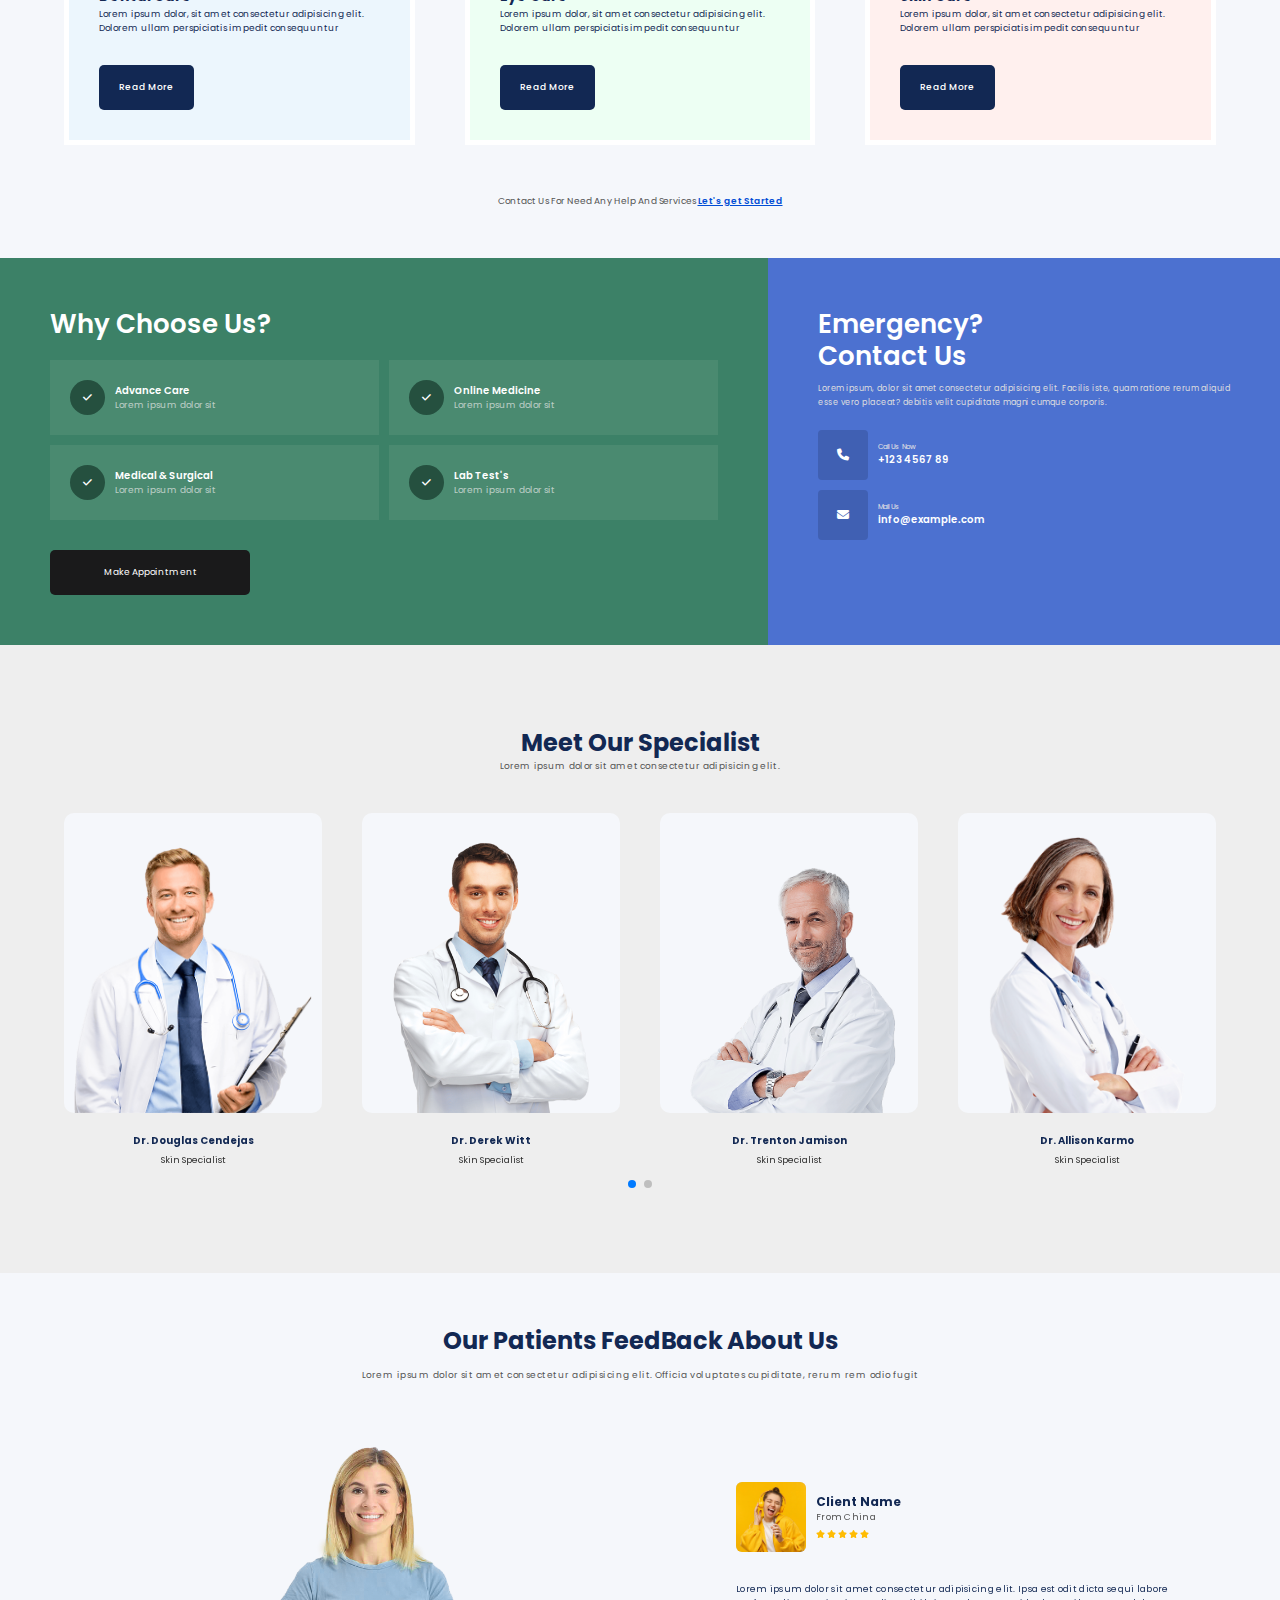
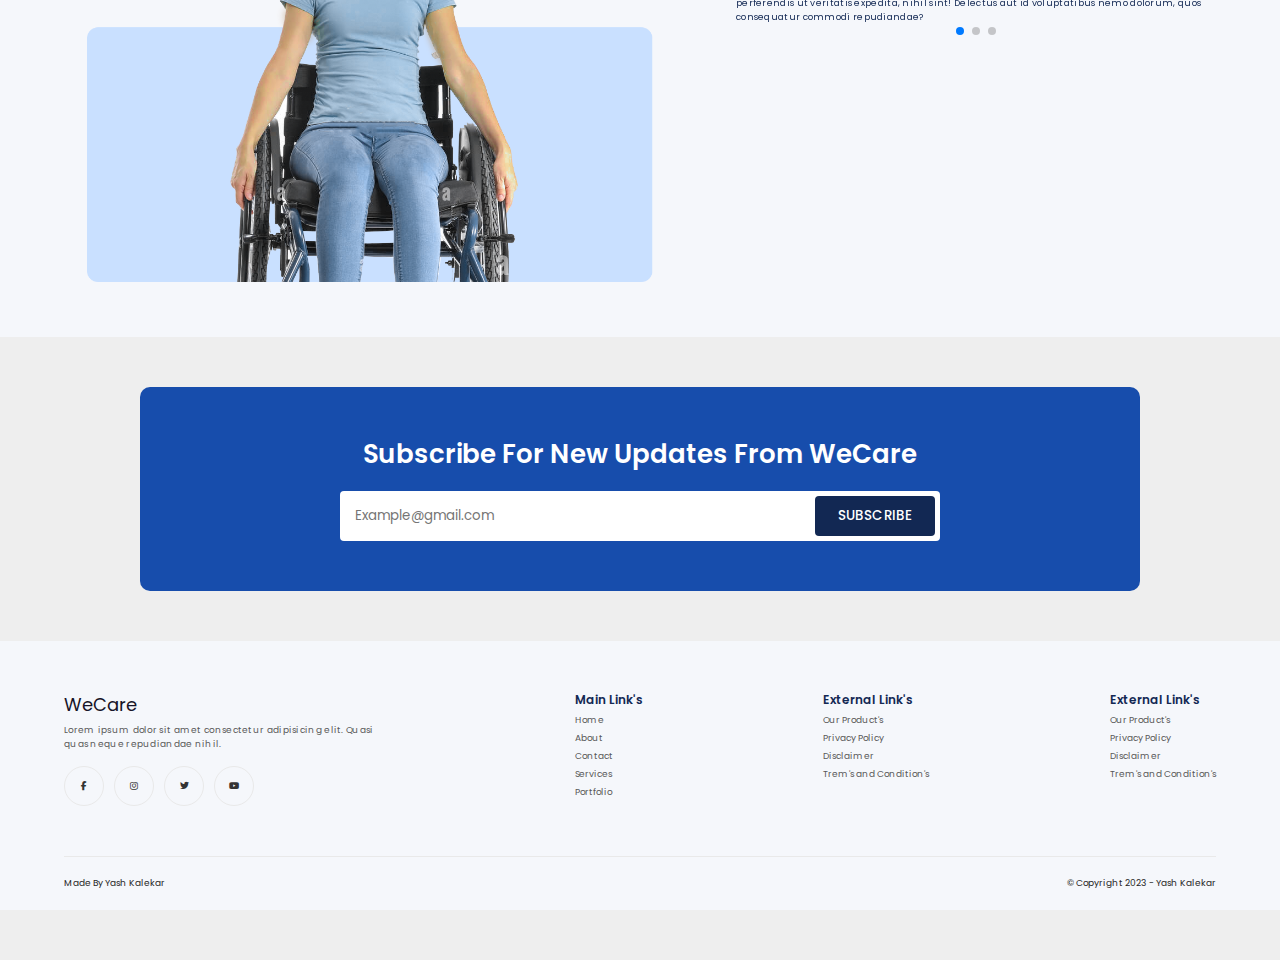
==== commit 8cdddc6e: "Your msg" ====
--- a/index.html
+++ b/index.html
@@ -343,7 +343,7 @@
                         </div>
                         <!--text-->
                         <div class="team-text">
-                            <strong>Dr. Paradox Alex</strong>
+                            <strong>Dr. Douglas Cendejas</strong>
                             <span>Skin Specialist</span>
                         </div>
                     </div>
@@ -358,7 +358,7 @@
                         </div>
                         <!--text-->
                         <div class="team-text">
-                            <strong>Dr. Paradox Alex</strong>
+                            <strong>Dr. Derek Witt</strong>
                             <span>Skin Specialist</span>
                         </div>
                     </div>
@@ -373,7 +373,7 @@
                         </div>
                         <!--text-->
                         <div class="team-text">
-                            <strong>Dr. Paradox Alex</strong>
+                            <strong>Dr. Trenton Jamison</strong>
                             <span>Skin Specialist</span>
                         </div>
                     </div>
@@ -388,7 +388,7 @@
                         </div>
                         <!--text-->
                         <div class="team-text">
-                            <strong>Dr. Paradox Alex</strong>
+                            <strong>Dr. Allison Karmo</strong>
                             <span>Skin Specialist</span>
                         </div>
                     </div>
@@ -403,7 +403,7 @@
                         </div>
                         <!--text-->
                         <div class="team-text">
-                            <strong>Dr. Paradox Alex</strong>
+                            <strong>Dr. Paige Largay</strong>
                             <span>Skin Specialist</span>
                         </div>
                     </div>
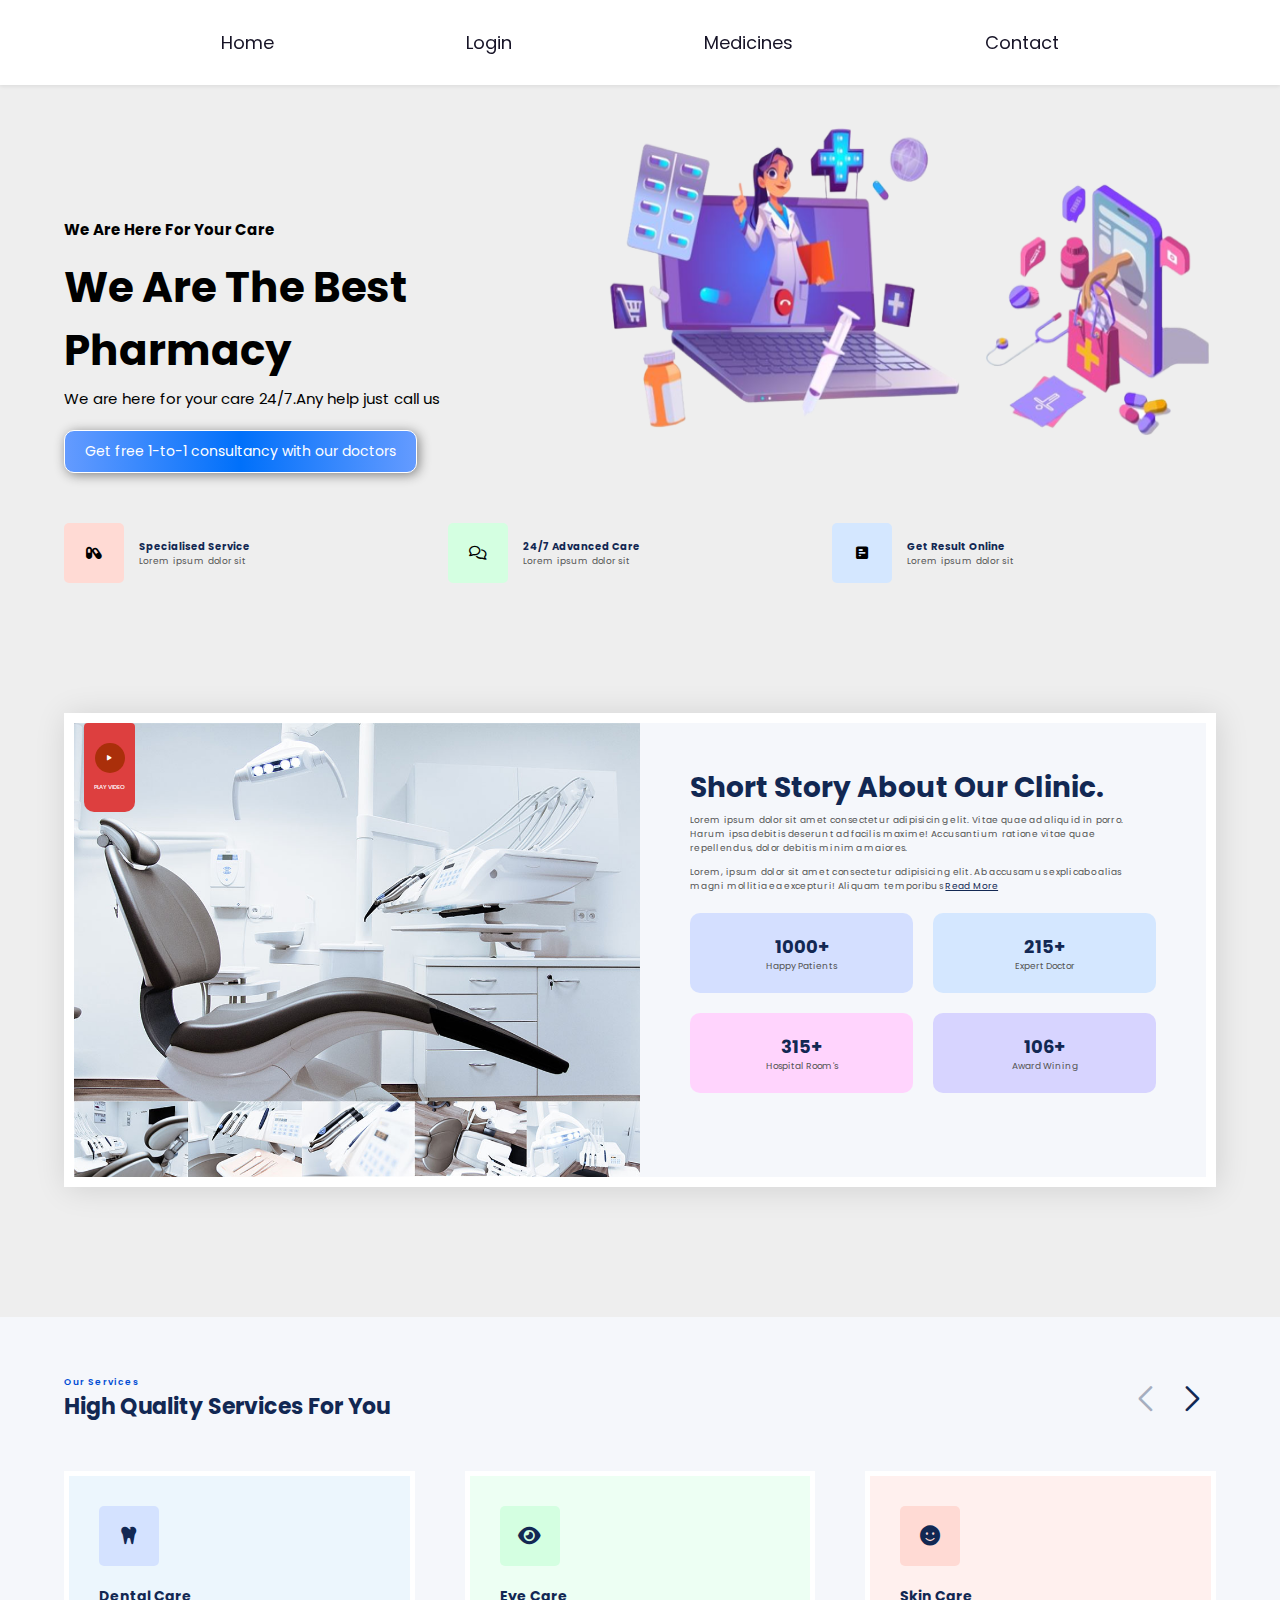
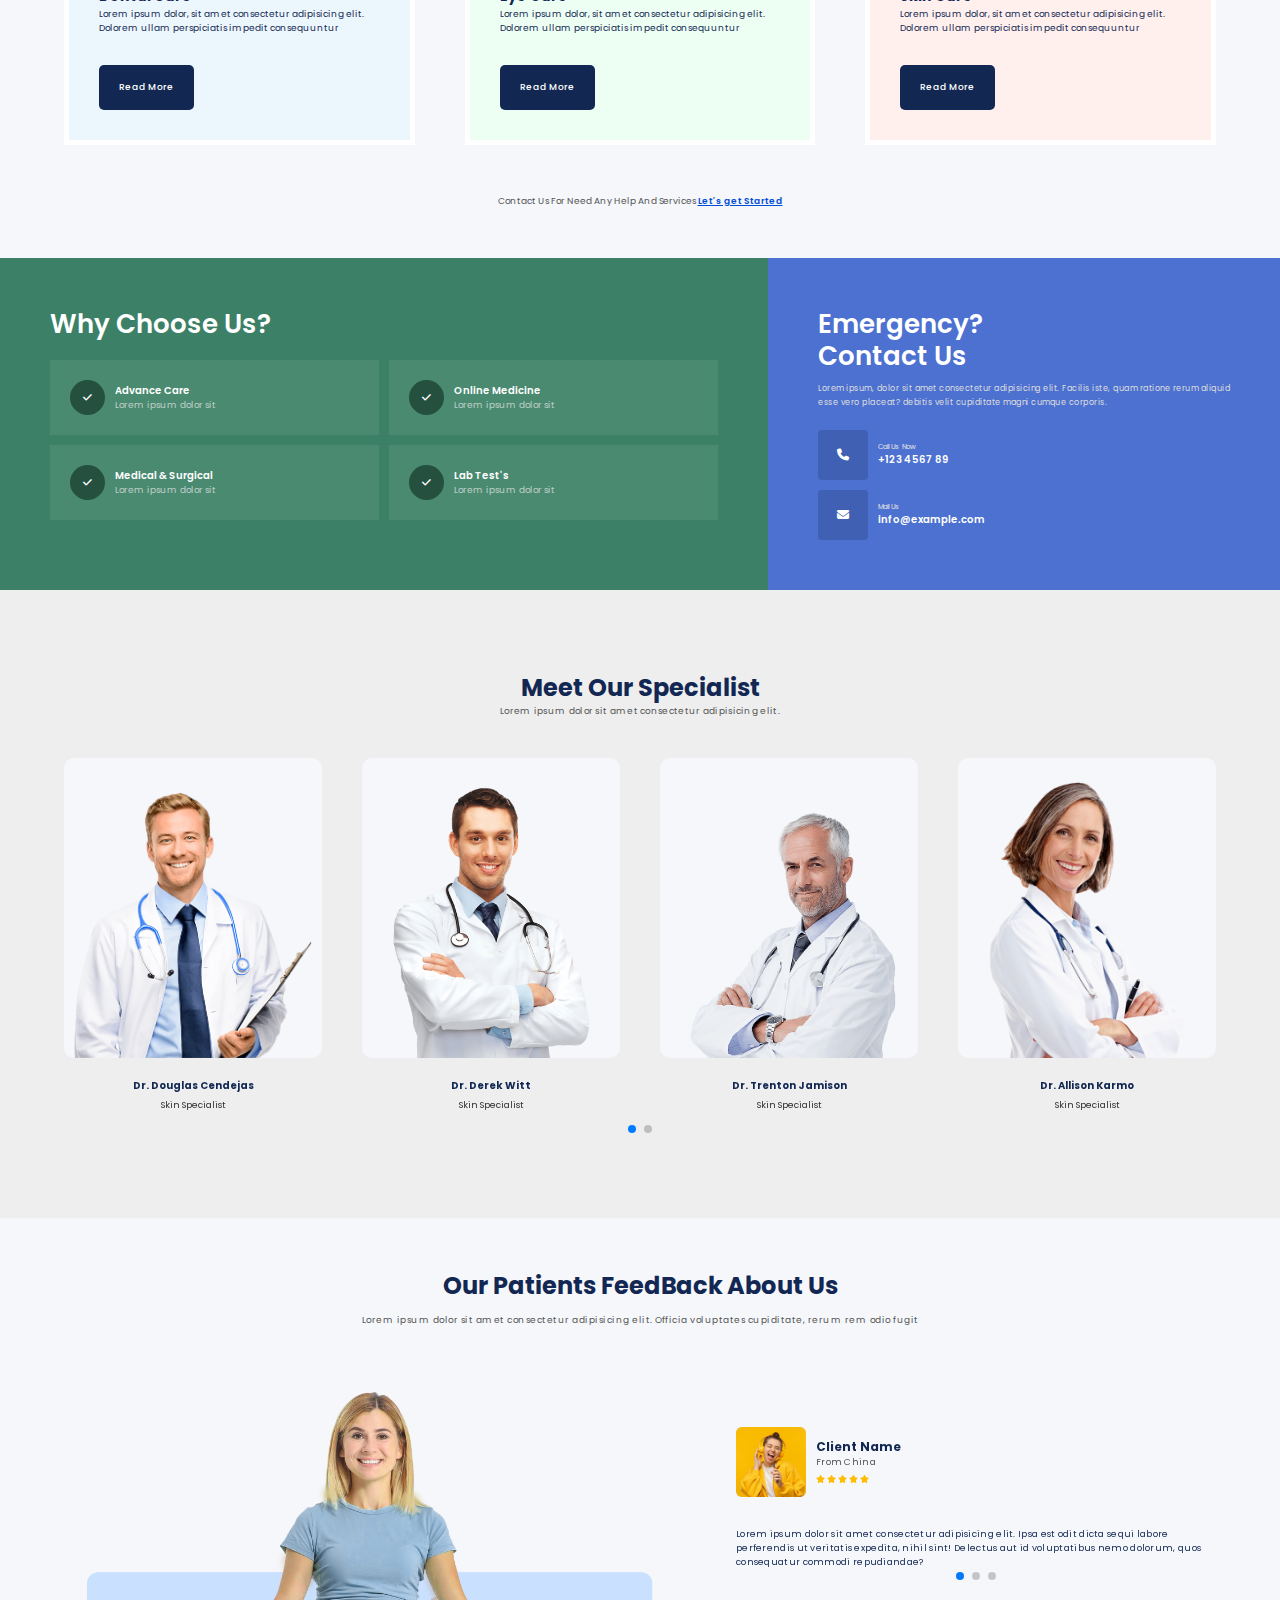
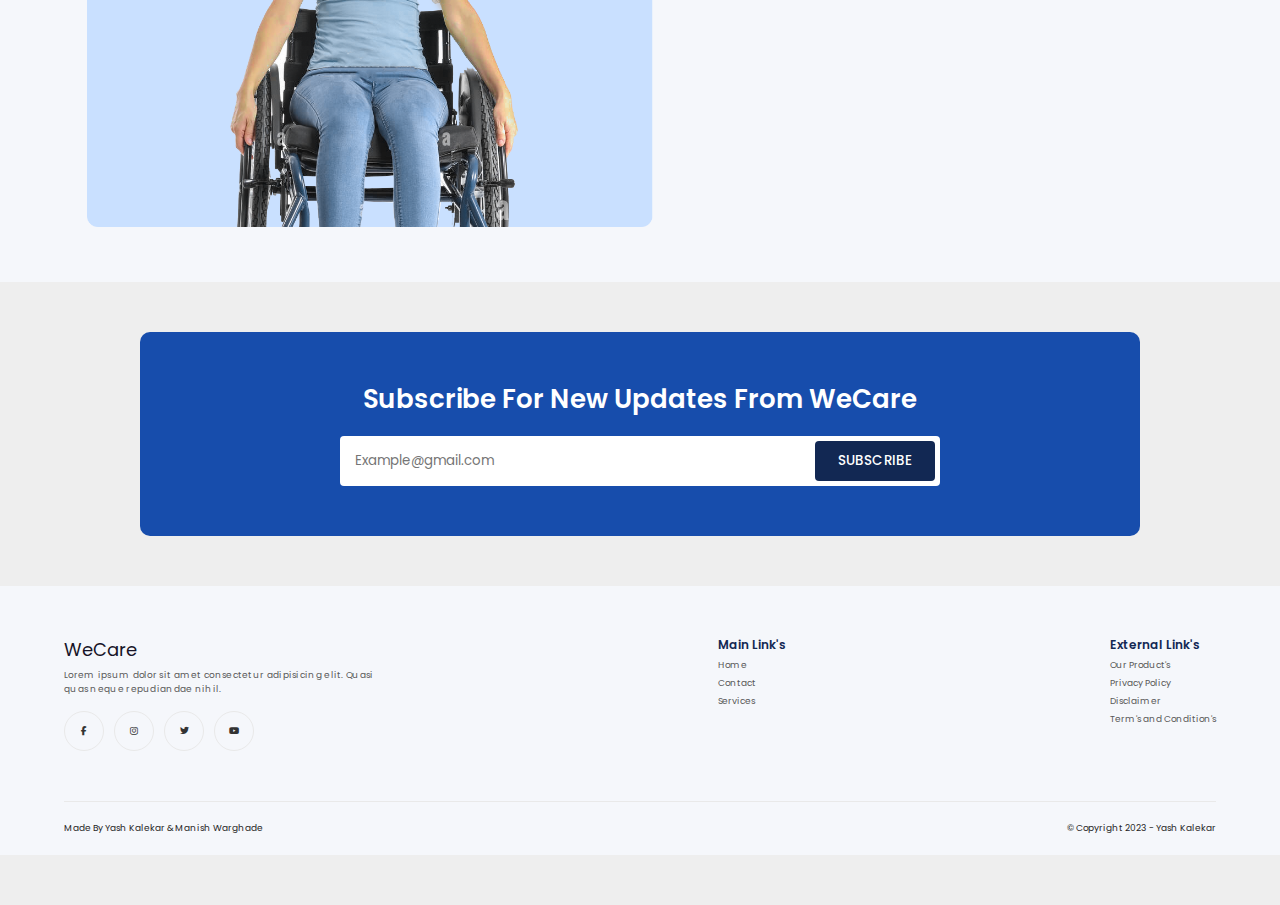
==== commit a4f391c9: "Update index.html" ====
--- a/index.html
+++ b/index.html
@@ -177,7 +177,7 @@
                         <!--details-->
                         <p>Lorem ipsum dolor, sit amet consectetur adipisicing elit. Dolorem ullam perspiciatis impedit consequuntur</p>
                         <!--read more-->
-                        <a href="#">Read More</a>
+                        <a href="https://www.nidcr.nih.gov/health-info/oral-hygiene#:~:text=Brush%20Your%20Teeth,filling%20and%20cause%20new%20decay.">Read More</a>
                     </div>
                     </div><!--slide-end-->
                     <!--**1*******-->
@@ -191,7 +191,7 @@
                         <!--details-->
                         <p>Lorem ipsum dolor, sit amet consectetur adipisicing elit. Dolorem ullam perspiciatis impedit consequuntur</p>
                         <!--read more-->
-                        <a href="#">Read More</a>
+                        <a href="https://www.cdc.gov/visionhealth/resources/features/keep-eye-on-vision-health.html#:~:text=Get%20regular%20eye%20exams.,radiation%20(the%20sun's%20rays).">Read More</a>
                     </div>
                     </div><!--slide-end-->
                     <!--**1*******-->
@@ -205,7 +205,7 @@
                         <!--details-->
                         <p>Lorem ipsum dolor, sit amet consectetur adipisicing elit. Dolorem ullam perspiciatis impedit consequuntur</p>
                         <!--read more-->
-                        <a href="#">Read More</a>
+                        <a href="https://www.aad.org/public/everyday-care/skin-care-basics">Read More</a>
                     </div>
                     </div><!--slide-end-->
                     <!--**1*******-->
@@ -219,7 +219,7 @@
                         <!--details-->
                         <p>Lorem ipsum dolor, sit amet consectetur adipisicing elit. Dolorem ullam perspiciatis impedit consequuntur</p>
                         <!--read more-->
-                        <a href="#">Read More</a>
+                        <a href="https://medlineplus.gov/surgery.html">Read More</a>
                     </div>
                     </div><!--slide-end-->
                 </div><!--wrapper-end-->
@@ -282,7 +282,7 @@
                 </div>
             </div>
             <!--==btn========-->
-            <a href="#" class="why-choose-us-btn">Make Appointment</a>
+            
         </div><!--left-end-->
 
         <!--**right*******************-->
@@ -558,50 +558,40 @@
                 <p>Lorem ipsum dolor sit amet consectetur adipisicing elit. Quasi quas neque repudiandae nihil.</p>
                 <!--social-box-->
                 <div class="footer-social">
-                    <a href="#"><i class="fa-brands fa-facebook-f"></i></a>
-                    <a href="#"><i class="fa-brands fa-instagram"></i></a>
-                    <a href="#"><i class="fa-brands fa-twitter"></i></a>
-                    <a href="#"><i class="fa-brands fa-youtube"></i></a>
+                    <a href="https://en-gb.facebook.com/campaign/landing.php?campaign_id=14884913640&extra_1=s%7Cc%7C589460569849%7Cb%7Cfacebook%20%27%7C&placement&creative=589460569849&keyword=facebook%20%27&partner_id=googlesem&extra_2=campaignid%3D14884913640%26adgroupid%3D128696220912%26matchtype%3Db%26network%3Dg%26source%3Dnotmobile%26search_or_content%3Ds%26device%3Dc%26devicemodel%3D%26adposition%3D%26target%3D%26targetid%3Dkwd-327195741349%26loc_physical_ms%3D9040240%26loc_interest_ms%3D%26feeditemid%3D%26param1%3D%26param2%3D&gclid=CjwKCAjwyY6pBhA9EiwAMzmfwdD5hVolFg4sZC0gxOMfXOKQi2QmcBhIBY5r8wSmmorz-XtN0jMYmRoCZhcQAvD_BwE"><i class="fa-brands fa-facebook-f"></i></a>
+                    <a href="https://www.instagram.com/"><i class="fa-brands fa-instagram"></i></a>
+                    <a href="https://twitter.com/?lang=en"><i class="fa-brands fa-twitter"></i></a>
+                    <a href="https://www.youtube.com/"><i class="fa-brands fa-youtube"></i></a>
                 </div>
             </div>
             <!--**link-box***-->
             <div class="footer-link-box">
                 <strong>Main Link's</strong>
                 <ul>
-                    <li><a href="#">Home</a></li>
-                    <li><a href="#">About</a></li>
-                    <li><a href="#">Contact</a></li>
-                    <li><a href="#">Services</a></li>
-                    <li><a href="#">Portfolio</a></li>
+                    <li><a href="index.html">Home</a></li>
+                    <li><a href="contact.html">Contact</a></li>
+                    <li><a href="doctor.html">Services</a></li>
+                    
                 </ul>
             </div>
             <!--**link-box***-->
             <div class="footer-link-box">
                 <strong>External Link's</strong>
                 <ul>
-                    <li><a href="#">Our Product's</a></li>
+                    <li><a href="medicine.html">Our Product's</a></li>
                     <li><a href="#">Privacy Policy</a></li>
                     <li><a href="#">Disclaimer</a></li>
-                    <li><a href="#">Trem's and Condition's</a></li>
+                    <li><a href="#">Term's and Condition's</a></li>
                 </ul>
             </div>
             <!--**link-box***-->
-            <div class="footer-link-box">
-                <strong>External Link's</strong>
-                <ul>
-                    <li><a href="#">Our Product's</a></li>
-                    <li><a href="#">Privacy Policy</a></li>
-                    <li><a href="#">Disclaimer</a></li>
-                    <li><a href="#">Trem's and Condition's</a></li>
-                </ul>
-            </div>
             
    
         </div>
 
         <!--**bottom**********************-->
         <div class="footer-bottom">
-            <span class="footer-owner">Made By Yash Kalekar</span>
+            <span class="footer-owner">Made By Yash Kalekar & Manish Warghade</span>
             <span class="copyright">&#169; Copyright 2023 -  Yash Kalekar</span>
         </div>
     </footer>
@@ -671,4 +661,4 @@
       });
     </script>
 </body>
-</html>+</html>
